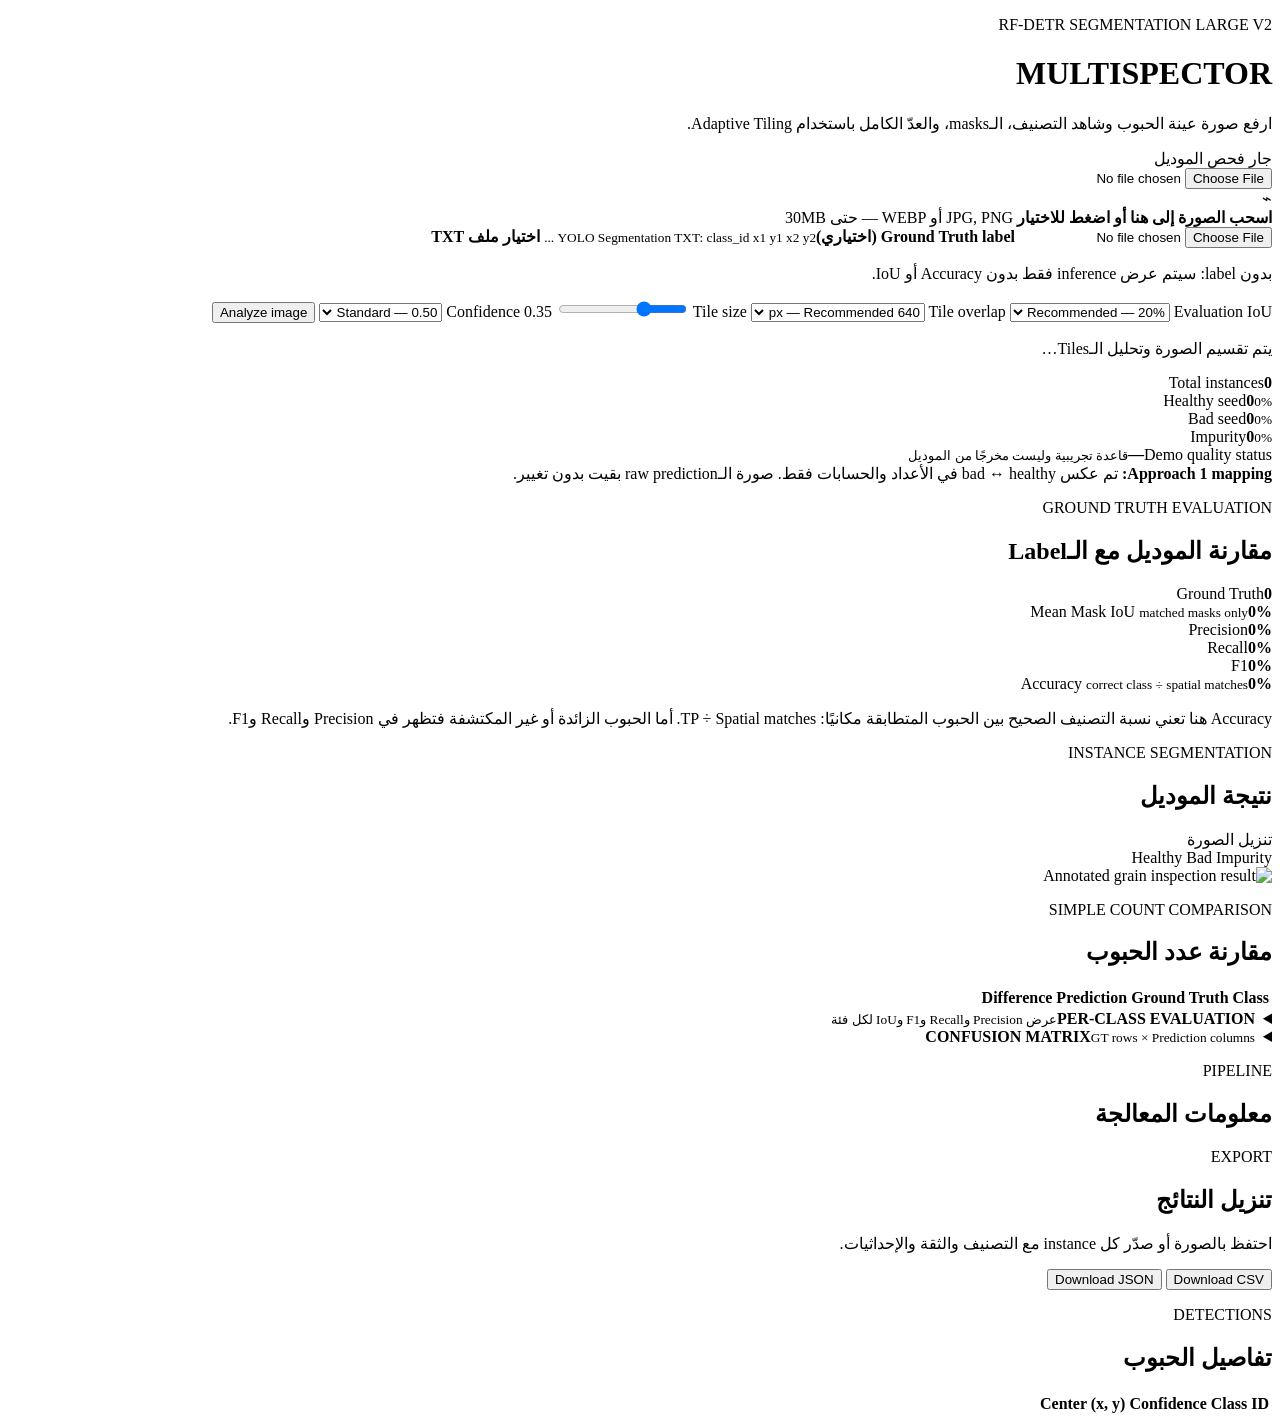
==== webapp/templates/index.html @ bba75546 "Add RF-DETR grain segmentation POC" ====
<!doctype html>
<html lang="ar" dir="rtl">
<head>
    <meta charset="utf-8">
    <meta name="viewport" content="width=device-width, initial-scale=1">
    <title>MULTISPECTOR | Grain Inspection</title>
    <link rel="stylesheet" href="/static/styles.css">
</head>
<body>
    <main class="page-shell">
        <header class="hero">
            <div>
                <p class="eyebrow">RF-DETR SEGMENTATION LARGE V2</p>
                <h1>MULTISPECTOR</h1>
                <p class="subtitle">ارفع صورة عينة الحبوب وشاهد التصنيف، الـmasks، والعدّ الكامل باستخدام Adaptive Tiling.</p>
            </div>
            <div id="modelStatus" class="status-pill"><span></span> جارٍ فحص الموديل</div>
        </header>

        <section class="panel upload-panel">
            <form id="analyzeForm">
                <label id="dropZone" class="drop-zone" for="imageInput">
                    <input id="imageInput" name="image" type="file" accept="image/jpeg,image/png,image/webp" required>
                    <div class="upload-icon">⌁</div>
                    <strong>اسحب الصورة إلى هنا أو اضغط للاختيار</strong>
                    <span>JPG, PNG أو WEBP — حتى 30MB</span>
                </label>

                <div class="label-upload-row">
                    <label class="label-upload" for="labelInput">
                        <input id="labelInput" name="label" type="file" accept=".txt,text/plain">
                        <span><strong>Ground Truth label (اختياري)</strong><small>YOLO Segmentation TXT: class_id x1 y1 x2 y2 ...</small></span>
                        <b>اختيار ملف TXT</b>
                    </label>
                    <p id="selectedLabel" class="selected-label">بدون label: سيتم عرض inference فقط بدون Accuracy أو IoU.</p>
                </div>

                <div class="controls">
                    <label>
                        <span>Confidence <output id="thresholdValue">0.35</output></span>
                        <input id="threshold" name="threshold" type="range" min="0.10" max="0.90" step="0.05" value="0.35">
                    </label>
                    <label>
                        <span>Tile size</span>
                        <select id="tileSize" name="tile_size">
                            <option value="512">512 px</option>
                            <option value="640" selected>640 px — Recommended</option>
                            <option value="768">768 px</option>
                            <option value="1024">1024 px</option>
                        </select>
                    </label>
                    <label>
                        <span>Tile overlap</span>
                        <select id="overlap" name="overlap">
                            <option value="0.15">15%</option>
                            <option value="0.20" selected>20% — Recommended</option>
                            <option value="0.25">25%</option>
                            <option value="0.30">30%</option>
                        </select>
                    </label>
                    <label>
                        <span>Evaluation IoU</span>
                        <select id="evaluationIou" name="evaluation_iou">
                            <option value="0.50" selected>0.50 — Standard</option>
                            <option value="0.60">0.60</option>
                            <option value="0.75">0.75 — Strict</option>
                        </select>
                    </label>
                    <button id="analyzeButton" class="primary-button" type="submit">Analyze image</button>
                </div>
            </form>
            <p id="selectedFile" class="selected-file"></p>
            <div id="progress" class="progress hidden"><span></span><p>يتم تقسيم الصورة وتحليل الـTiles…</p></div>
            <p id="errorMessage" class="error-message hidden"></p>
        </section>

        <section id="results" class="results hidden">
            <div class="cards-grid">
                <article class="metric-card total"><span>Total instances</span><strong id="totalCount">0</strong></article>
                <article class="metric-card healthy"><span>Healthy seed</span><strong id="healthyCount">0</strong><small id="healthyPercent">0%</small></article>
                <article class="metric-card bad"><span>Bad seed</span><strong id="badCount">0</strong><small id="badPercent">0%</small></article>
                <article class="metric-card impurity"><span>Impurity</span><strong id="impurityCount">0</strong><small id="impurityPercent">0%</small></article>
                <article class="metric-card quality"><span>Demo quality status</span><strong id="qualityStatus">—</strong><small>قاعدة تجريبية وليست مخرجًا من الموديل</small></article>
            </div>
            <div class="approach-one-notice"><b>Approach 1 mapping:</b> تم عكس bad ↔ healthy في الأعداد والحسابات فقط. صورة الـraw prediction بقيت بدون تغيير.</div>

            <section id="evaluationSection" class="evaluation-section hidden">
                <div class="panel evaluation-panel">
                    <div class="section-heading">
                        <div><p class="eyebrow">GROUND TRUTH EVALUATION</p><h2>مقارنة الموديل مع الـLabel</h2></div>
                        <span id="evaluationThreshold" class="status-pill compact"></span>
                    </div>
                    <div class="evaluation-cards">
                        <article><span>Ground Truth</span><strong id="gtTotal">0</strong></article>
                        <article><span>Mean Mask IoU <small>matched masks only</small></span><strong id="meanIou">0%</strong></article>
                        <article><span>Precision</span><strong id="evalPrecision">0%</strong></article>
                        <article><span>Recall</span><strong id="evalRecall">0%</strong></article>
                        <article><span>F1</span><strong id="evalF1">0%</strong></article>
                        <article><span>Accuracy <small>correct class ÷ spatial matches</small></span><strong id="classAccuracy">0%</strong></article>
                    </div>
                    <div class="evaluation-counts" id="evaluationCounts"></div>
                    <p class="evaluation-note">Accuracy هنا تعني نسبة التصنيف الصحيح بين الحبوب المتطابقة مكانيًا: TP ÷ Spatial matches. أما الحبوب الزائدة أو غير المكتشفة فتظهر في Precision وRecall وF1.</p>
                </div>
            </section>

            <div class="images-comparison-grid">
                <div class="panel image-panel">
                    <div class="section-heading">
                        <div><p class="eyebrow">INSTANCE SEGMENTATION</p><h2>نتيجة الموديل</h2></div>
                        <a id="downloadImage" class="secondary-button" download="multispector-result.jpg">تنزيل الصورة</a>
                    </div>
                    <div class="legend">
                        <span><i class="dot healthy-dot"></i> Healthy</span>
                        <span><i class="dot bad-dot"></i> Bad</span>
                        <span><i class="dot impurity-dot"></i> Impurity</span>
                    </div>
                    <img id="resultImage" alt="Annotated grain inspection result">
                </div>
            </div>

            <section id="classCountComparison" class="panel table-panel simple-comparison hidden">
                <div class="section-heading">
                    <div><p class="eyebrow">SIMPLE COUNT COMPARISON</p><h2>مقارنة عدد الحبوب</h2></div>
                </div>
                <div class="table-wrap">
                    <table>
                        <thead><tr><th>Class</th><th>Ground Truth</th><th>Prediction</th><th>Difference</th></tr></thead>
                        <tbody id="classCountBody"></tbody>
                        <tfoot id="classCountFoot"></tfoot>
                    </table>
                </div>
            </section>

            <section id="technicalEvaluation" class="technical-evaluation hidden">
                <details class="panel collapsible-panel">
                    <summary><span><b>PER-CLASS EVALUATION</b><small>عرض Precision وRecall وF1 وIoU لكل فئة</small></span></summary>
                    <div class="collapsible-content table-wrap">
                        <table>
                            <thead><tr><th>Class</th><th>GT</th><th>Pred</th><th>TP</th><th>Precision</th><th>Recall</th><th>F1</th><th>Mean IoU</th></tr></thead>
                            <tbody id="evaluationBody"></tbody>
                        </table>
                    </div>
                </details>

                <details class="panel collapsible-panel">
                    <summary><span><b>CONFUSION MATRIX</b><small>GT rows × Prediction columns</small></span></summary>
                    <div class="collapsible-content table-wrap"><table id="confusionTable"></table></div>
                </details>
            </section>

            <div class="details-grid">
                <section class="panel processing-panel">
                    <div class="section-heading"><div><p class="eyebrow">PIPELINE</p><h2>معلومات المعالجة</h2></div></div>
                    <dl id="processingDetails"></dl>
                </section>
                <section class="panel export-panel">
                    <div class="section-heading"><div><p class="eyebrow">EXPORT</p><h2>تنزيل النتائج</h2></div></div>
                    <p>احتفظ بالصورة أو صدّر كل instance مع التصنيف والثقة والإحداثيات.</p>
                    <button id="downloadCsv" class="secondary-button" type="button">Download CSV</button>
                    <button id="downloadJson" class="secondary-button" type="button">Download JSON</button>
                </section>
            </div>

            <section class="panel table-panel">
                <div class="section-heading">
                    <div><p class="eyebrow">DETECTIONS</p><h2>تفاصيل الحبوب</h2></div>
                    <span id="tableCount" class="muted"></span>
                </div>
                <div class="table-wrap">
                    <table>
                        <thead><tr><th>ID</th><th>Class</th><th>Confidence</th><th>Center (x, y)</th></tr></thead>
                        <tbody id="detectionsBody"></tbody>
                    </table>
                </div>
            </section>
        </section>
    </main>
    <script src="/static/app.js" defer></script>
</body>
</html>
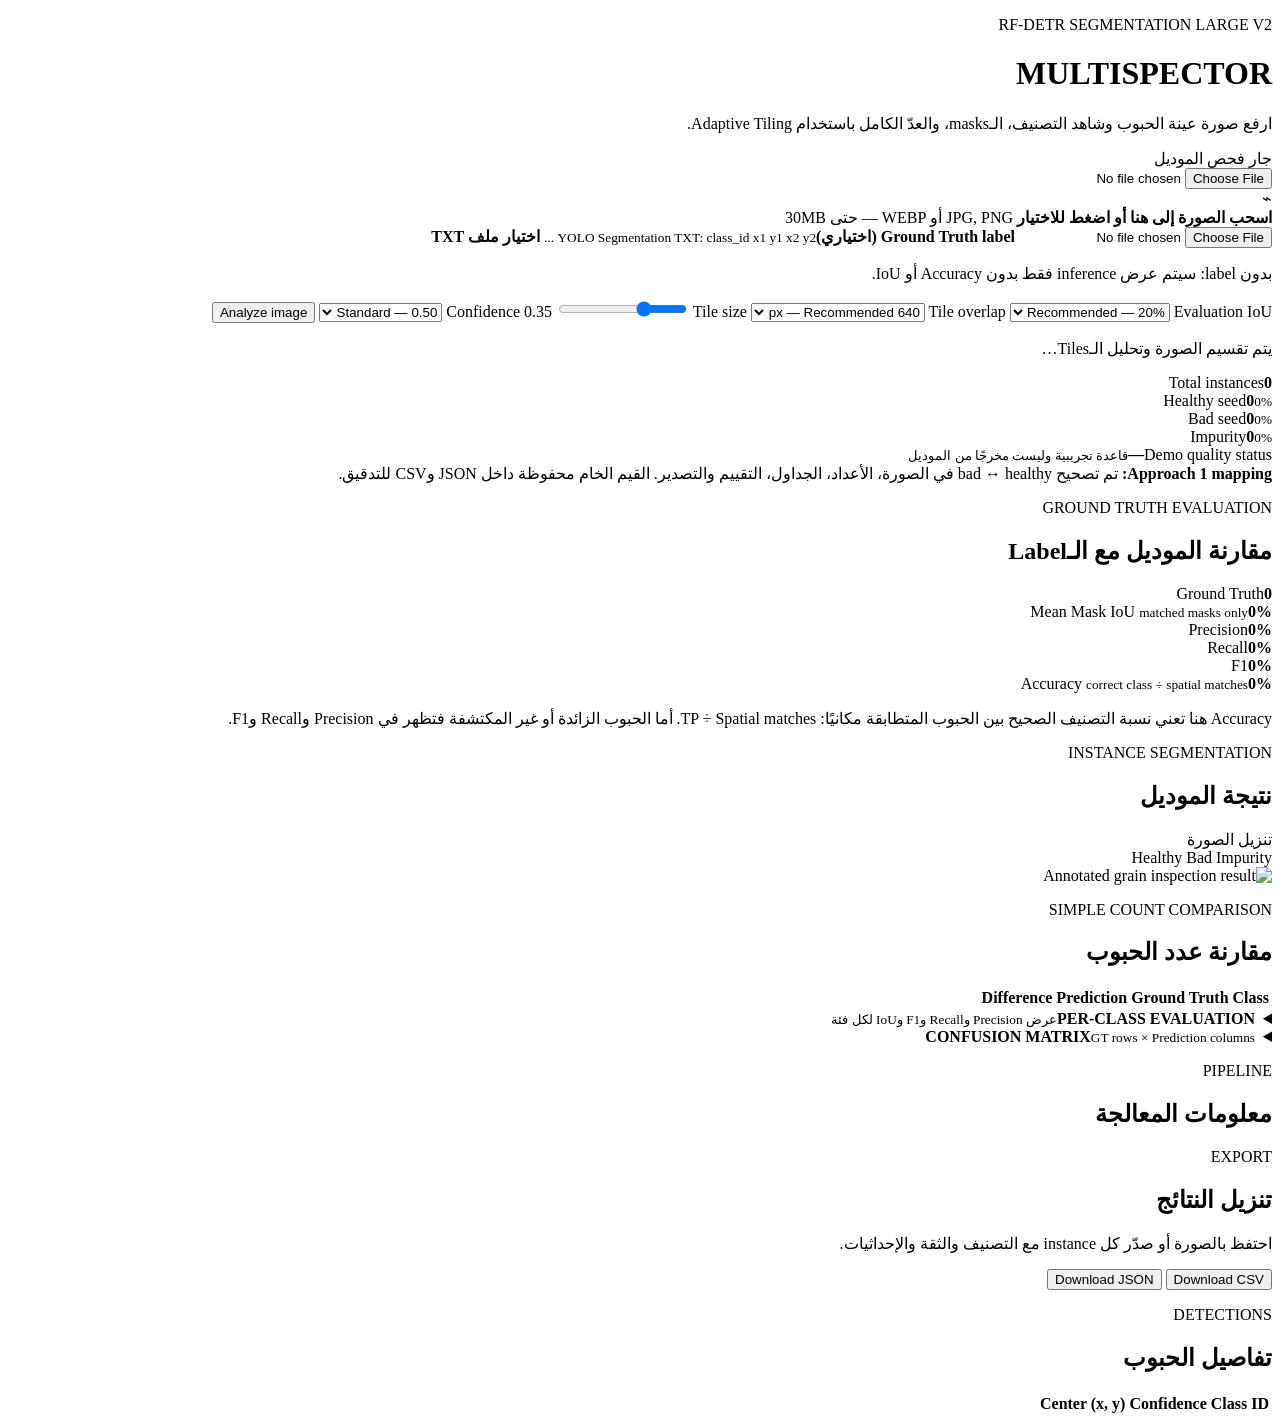
==== commit eb3e4249: "Apply corrected class mapping to all outputs" ====
--- a/webapp/templates/index.html
+++ b/webapp/templates/index.html
@@ -82,7 +82,7 @@
                 <article class="metric-card impurity"><span>Impurity</span><strong id="impurityCount">0</strong><small id="impurityPercent">0%</small></article>
                 <article class="metric-card quality"><span>Demo quality status</span><strong id="qualityStatus">—</strong><small>قاعدة تجريبية وليست مخرجًا من الموديل</small></article>
             </div>
-            <div class="approach-one-notice"><b>Approach 1 mapping:</b> تم عكس bad ↔ healthy في الأعداد والحسابات فقط. صورة الـraw prediction بقيت بدون تغيير.</div>
+            <div class="approach-one-notice"><b>Approach 1 mapping:</b> تم تصحيح bad ↔ healthy في الصورة، الأعداد، الجداول، التقييم والتصدير. القيم الخام محفوظة داخل JSON وCSV للتدقيق.</div>
 
             <section id="evaluationSection" class="evaluation-section hidden">
                 <div class="panel evaluation-panel">
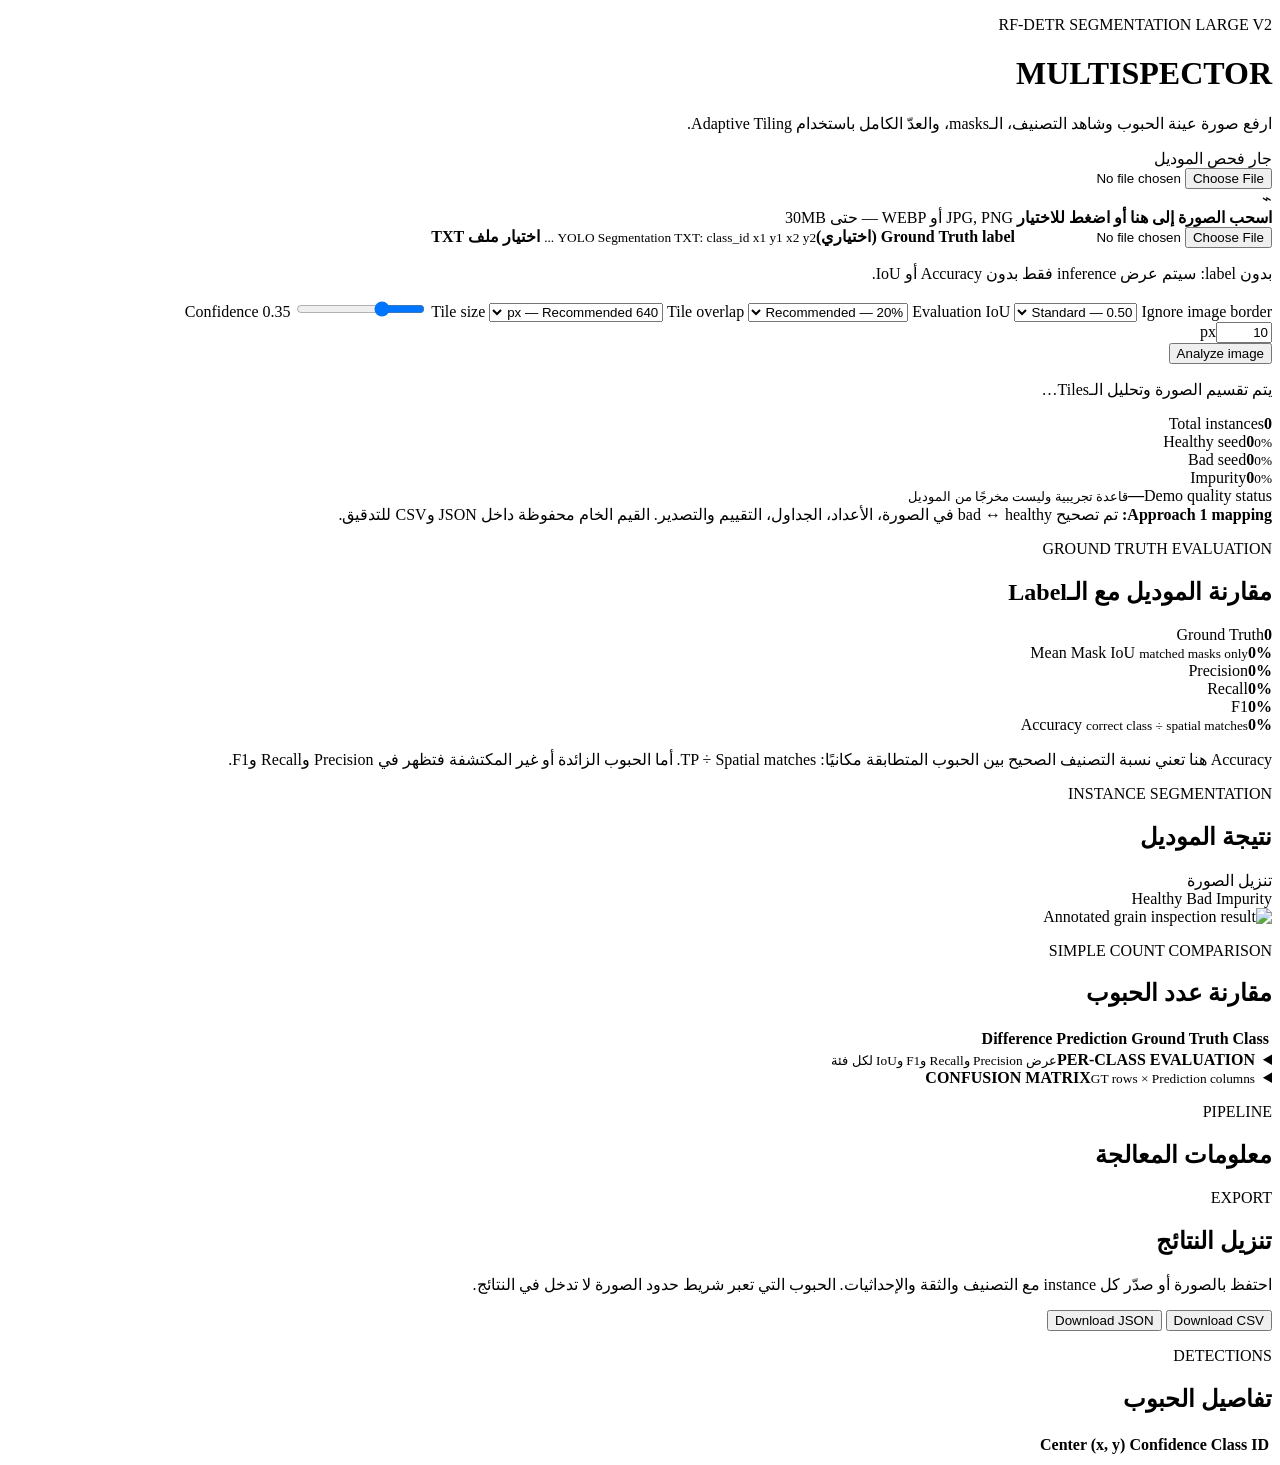
==== commit d4bb4c0e: "Prevent tiled overcounting and ignore border grains" ====
--- a/webapp/templates/index.html
+++ b/webapp/templates/index.html
@@ -65,6 +65,10 @@
                             <option value="0.60">0.60</option>
                             <option value="0.75">0.75 — Strict</option>
                         </select>
+                    </label>
+                    <label>
+                        <span>Ignore image border</span>
+                        <div class="number-control"><input id="borderMargin" name="border_margin" type="number" min="0" max="100" step="1" value="10"><span>px</span></div>
                     </label>
                     <button id="analyzeButton" class="primary-button" type="submit">Analyze image</button>
                 </div>
@@ -155,7 +159,7 @@
                 </section>
                 <section class="panel export-panel">
                     <div class="section-heading"><div><p class="eyebrow">EXPORT</p><h2>تنزيل النتائج</h2></div></div>
-                    <p>احتفظ بالصورة أو صدّر كل instance مع التصنيف والثقة والإحداثيات.</p>
+                    <p>احتفظ بالصورة أو صدّر كل instance مع التصنيف والثقة والإحداثيات. الحبوب التي تعبر شريط حدود الصورة لا تدخل في النتائج.</p>
                     <button id="downloadCsv" class="secondary-button" type="button">Download CSV</button>
                     <button id="downloadJson" class="secondary-button" type="button">Download JSON</button>
                 </section>
